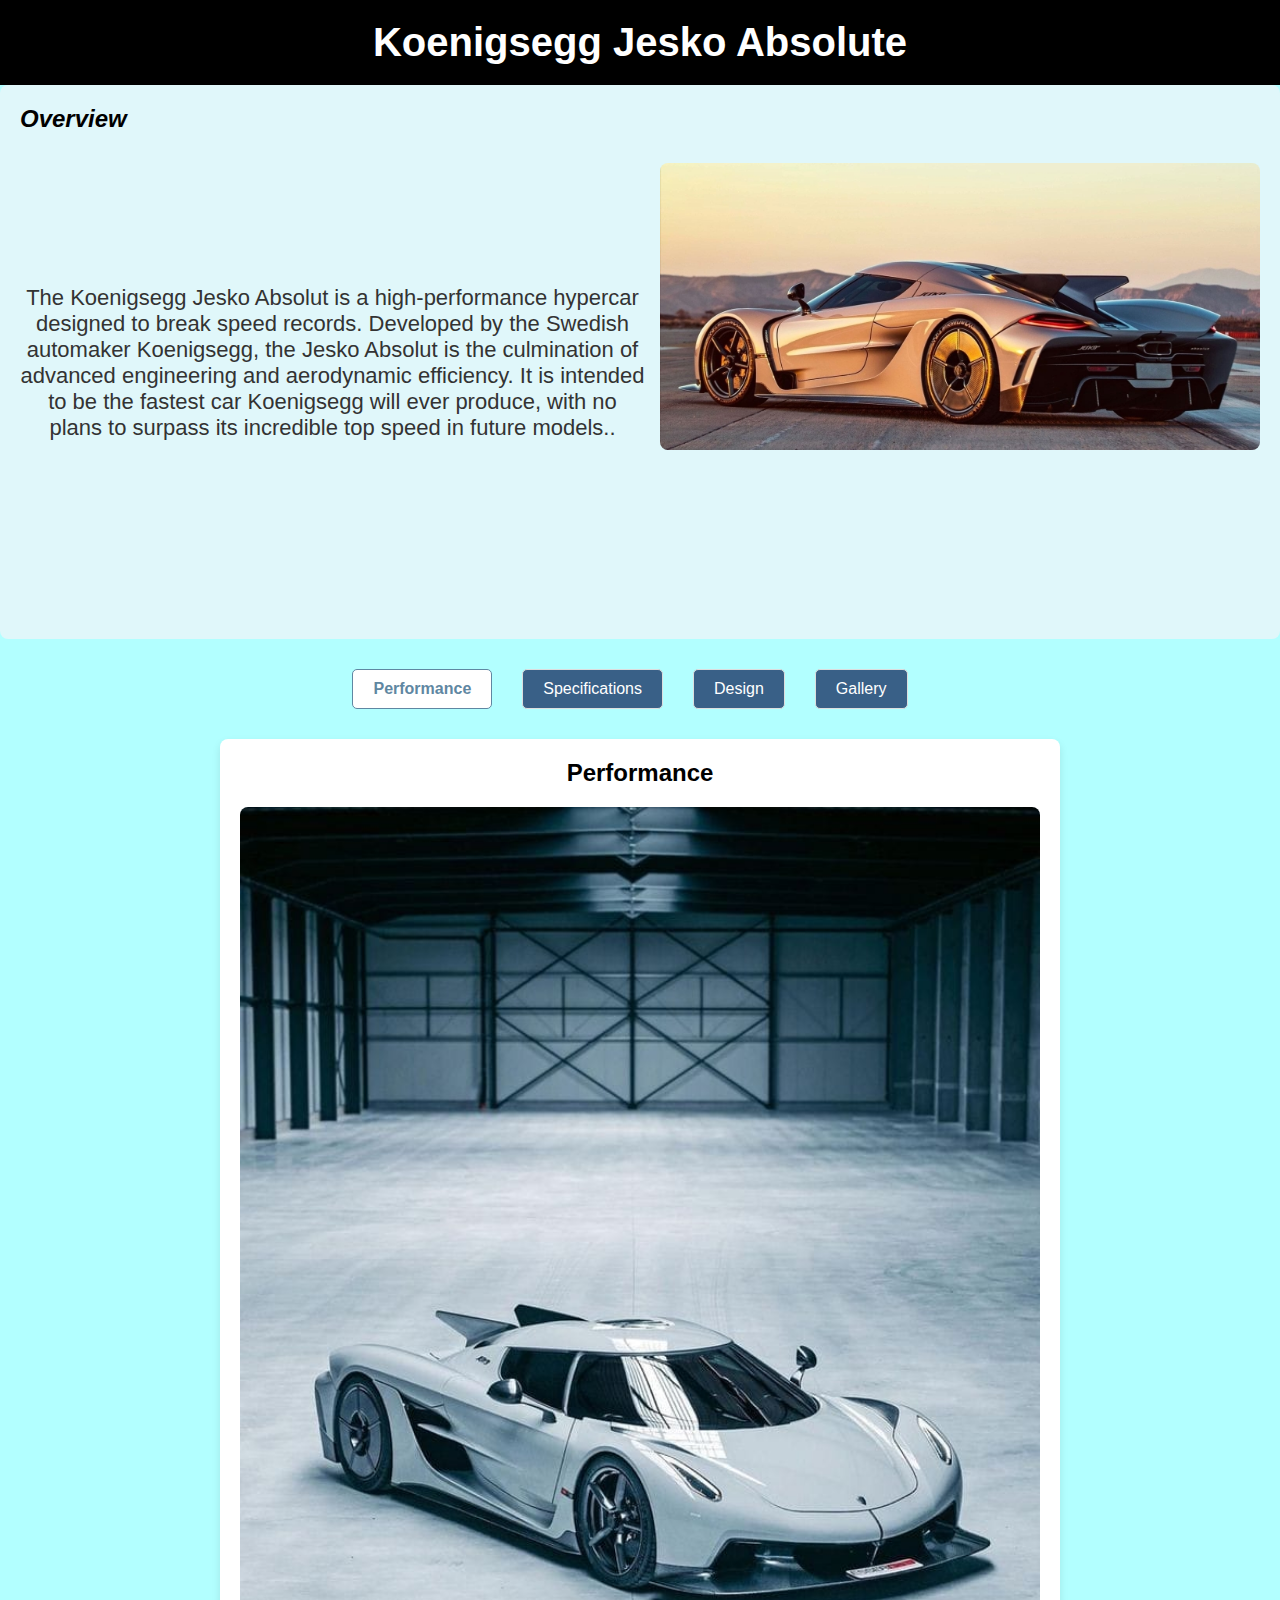
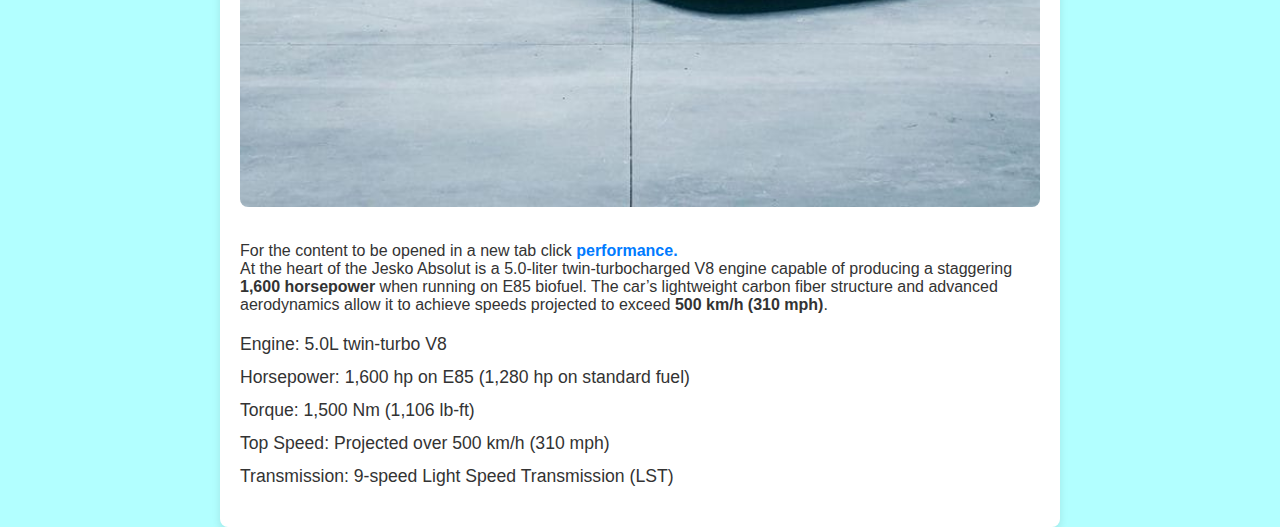
==== index.html @ 3ce00fed "Update index.html" ====
<!DOCTYPE html>
<html lang="en">
<head>
    <meta charset="UTF-8">
    <meta name="viewport" content="width=device-width, initial-scale=1.0">
    <title>Koenigsegg Jesko absolute</title>
    <link rel="icon" type="image/x-icon" href="icon.jpg">
    <style>
        /* Basic styling for tabs and content sections */
        .tabs {
            display: flex;
            cursor: pointer;
            padding: 10px;
            margin-bottom: 20px;
            border-radius: 8px;
            justify-content: center;
            gap: 10px;
        }

        .tab {
            margin-right: 20px;
            padding: 10px 20px;
            border: 1px solid #ddd;
            border-radius: 5px;
            background: #396087;
            color: white;
        }

        .tab.active {
            background-color: white;
            color: black;
            font-weight: bold;
            background-color: #fff;
            color: #5f87a2;
            border: 1px solid #5f87a2;
        }
       
        .tab:hover {
         background-color: #3c5a6e;
        }
        
        .content-section {
            display: none;
        }

        .content-section.active {
            display: block;
        }
        .image {
            float: right; /* or right */
            margin-left: 15px; /* space between image and text */
            width: 80%;
            max-width: 600px;
            border-radius: 8px;
            margin-top: 10px;
            display: block; /* Centers the image within the div */
        }

        .overview {
          background-color: #e0f7fa; /* Light background color for the overview section */
          padding: 20px;
          border-radius: 8px;
          margin-bottom: 20px;
          text-align: center;
        }
        .content-section {
          max-width: 800px;
          margin: 0 auto;
          padding: 20px;
          background-color: #fff;
          border-radius: 8px;
          box-shadow: 0 4px 8px rgba(0, 0, 0, 0.1);

}
    </style>
    
    </style>
    
    <link rel="stylesheet" href="styles.css">

</head>
<body>

    <header>
        <h1>Koenigsegg Jesko Absolute</h1>
    </header>

    <div class="overview">
        <h2 style="text-align: left; font-style: italic;">Overview</h2>
        <img src="overview.jpg" alt="jesko absolut" class="image">
        <p style="font-size: 22px;"> <br>
            <br>
            <br>
            <br>
            <br>
            The Koenigsegg Jesko Absolut is a high-performance hypercar designed to break speed records. 
            Developed by the Swedish automaker Koenigsegg, the Jesko Absolut is the culmination of advanced engineering and aerodynamic efficiency. 
            It is intended to be the fastest car Koenigsegg will ever produce, with no plans to surpass its incredible top speed in future models..
            <br>
            <br>
            <br>
            <br>
            <br>
            <br>
            <br>
        </p>
    </div>
    
    <!-- Tabs -->
    <div class="tabs">
        <div id="tab-Performance" class="tab active" onclick="showContent('Performance')">Performance</div>
        <div id="tab-Specifications" class="tab" onclick="showContent('Specifications')">Specifications</div>
        <div id="tab-Design" class="tab" onclick="showContent('Design')">Design</div>
        <div id="tab-Gallery" class="tab" onclick="showContent('Gallery')">Gallery</div>
    </div>
    
    
    <!-- Content Sections -->
    <div id="content-Performance" class="content-section active">
        <h2>Performance</h2>
        <img src="1.jpg" alt="jesko back" width="500" height="333" style="position: relative; top: 0px; left: center">
        <p>For the content to be opened in a new tab click <a href="performance.html">performance.</a> 
            <br>
            At the heart of the Jesko Absolut is a 5.0-liter twin-turbocharged V8 engine 
            capable of producing a staggering <strong>1,600 horsepower</strong> when running on E85 biofuel. 
            The car’s lightweight carbon fiber structure and advanced aerodynamics
            allow it to achieve speeds projected to exceed <strong>500 km/h (310 mph)</strong>.
            
            <ul>
              <li>Engine: 5.0L twin-turbo V8</li>
              <li>Horsepower: 1,600 hp on E85 (1,280 hp on standard fuel)</li>
              <li>Torque: 1,500 Nm (1,106 lb-ft)</li>
              <li>Top Speed: Projected over 500 km/h (310 mph)</li>
              <li>Transmission: 9-speed Light Speed Transmission (LST)</li>
            </ul>
        </p>
    </div>

    <div id="content-Specifications" class="content-section">
        <h2>Specifications</h2>
        <img src="1.jpg" alt="jesko back" width="500" height="333" style="position: relative; top: 0px; left: center">
        <p> For the content to be opened in a new tab click <a href="specifications.html">Specifications.</a> 
            <br>
           Below are some key specifications that highlight the engineering prowess of the Koenigsegg Jesko Absolut:</p>
        <ul>
          <li>Engine Type: 5.0L twin-turbo V8</li>
          <li>Fuel Type: E85 Biofuel (alternative: standard gasoline)</li>
          <li>Power Output: 1,600 hp (E85), 1,280 hp (gasoline)</li>
          <li>Transmission: 9-speed Light Speed Transmission (LST)</li>
          <li>Torque: 1,500 Nm (1,106 lb-ft)</li>
          <li>Top Speed: Projected 500+ km/h (310 mph)</li>
          <li>Weight: 1,320 kg (2,910 lbs)</li>
        <li>Drag Coefficient: 0.278 Cd</li>
        </ul>
    </div>

    <div id="content-Design" class="content-section">
        <h2>Design</h2>
        <img src="1.jpg" alt="jesko back" width="500" height="333" style="position: relative; top: 0px; left: center">
        <p> For the content to be opened in a new tab click <a href="design.html">Design</a> 
            <br>
            The design of the Jesko Absolut is a masterclass in aerodynamic efficiency. Its long tail, smooth underbody
            and lack of large wings result in a drag coefficient of just <strong>0.278 Cd</strong>
            one of the lowest among hypercars. The car’s sleek profile and sharp lines minimize air resistance 
            while maintaining downforce at high speeds.
        </p>
        <ul>
          <li>Length: 4,610 mm (181.5 in)</li>
          <li>Width: 2,030 mm (79.9 in)</li>
          <li>Height: 1,210 mm (47.6 in)</li>
          <li>Weight: 1,320 kg (2,910 lbs)</li>
          <li>Drag Coefficient: 0.278 Cd</li>
       </ul>
    </div>

    <div id="content-Gallery" class="content-section">
        <h2>Gallery</h2>
        <img src="1.jpg" alt="jesko back" width="500" height="333" style="position: relative; top: 0px; left: center">
        <p> per vedere più immagini click <a href="gallery.html"> qui.</a>
        </p>

    </div>

    <script>
        // JavaScript function to toggle content based on the selected tab
        function showContent(section) {
            // Remove active class from all tabs and content sections
            document.querySelectorAll('.tab').forEach(tab => tab.classList.remove('active'));
            document.querySelectorAll('.content-section').forEach(section => section.classList.remove('active'));

            // Add active class to the selected tab and content section
            document.getElementById(`tab-${section}`).classList.add('active');
            document.getElementById(`content-${section}`).classList.add('active');
        }
    </script>

</body>
</html>
---- styles.css ----
body {
         background-color: #B2FFFF;
         font-family: Arial, sans-serif;
         color: #333;
         margin: 0;
         padding: 0;
       }
        header {
        background-color: #000; /* Black background for header */
        padding: 20px 0;
        text-align: center;
       }

        header h1 {
        color: #fff; /* White text color for better contrast on black */
        margin: 0;
        font-size: 2.5em;
       }

h1 {
    font-size: 2.5em;
    color: black;
    text-align: center;
    margin: 20px 0;
}

h2 {
    color: black;
    text-align: center;
    font-size: 1.5em;
    margin-top: 0;
}

/* Tabs Styling */
.tab-container {
    display: flex;
    justify-content: center;
    gap: 10px;
    margin: 20px 0;
}

.tab-container button {
    background-color: #007bff;
    color: white;
    padding: 10px 20px;
    border: none;
    border-radius: 5px;
    cursor: pointer;
    font-size: 1em;
    transition: background-color 0.3s ease;
}

.tab-container button:hover {
    background-color: #0056b3;
}

.tab-container button.active {
    background-color: #0056b3;
}

/* Content Section */

.content-section img {
    width: 100%;
    height: auto;
    border-radius: 8px;
    margin-bottom: 15px;
}

.content-section ul {
    list-style-type: none;
    padding: 0;
}

.content-section ul li {
    font-size: 1.1em;
    line-height: 1.6;
    margin: 5px 0;
}

.content-section ul li strong {
    color: #333;
}

/* Link styling */
.content-section a {
    color: #007bff;
    text-decoration: none;
    font-weight: bold;
    transition: color 0.3s ease;
}

.content-section a:hover {
    color: #0056b3;
}

/* Footer styling */
footer {
    text-align: center;
    padding: 15px;
    background-color: #333;
    color: #fff;
    font-size: 0.9em;
    position: relative;
    bottom: 0;
    width: 100%;
}

/* Mobile Responsiveness */
@media (max-width: 768px) {
    h1 {
        font-size: 2em;
    }

    .tab-container button {
        font-size: 0.9em;
        padding: 8px 15px;
    }

    .content-section {
        padding: 15px;
    }
}
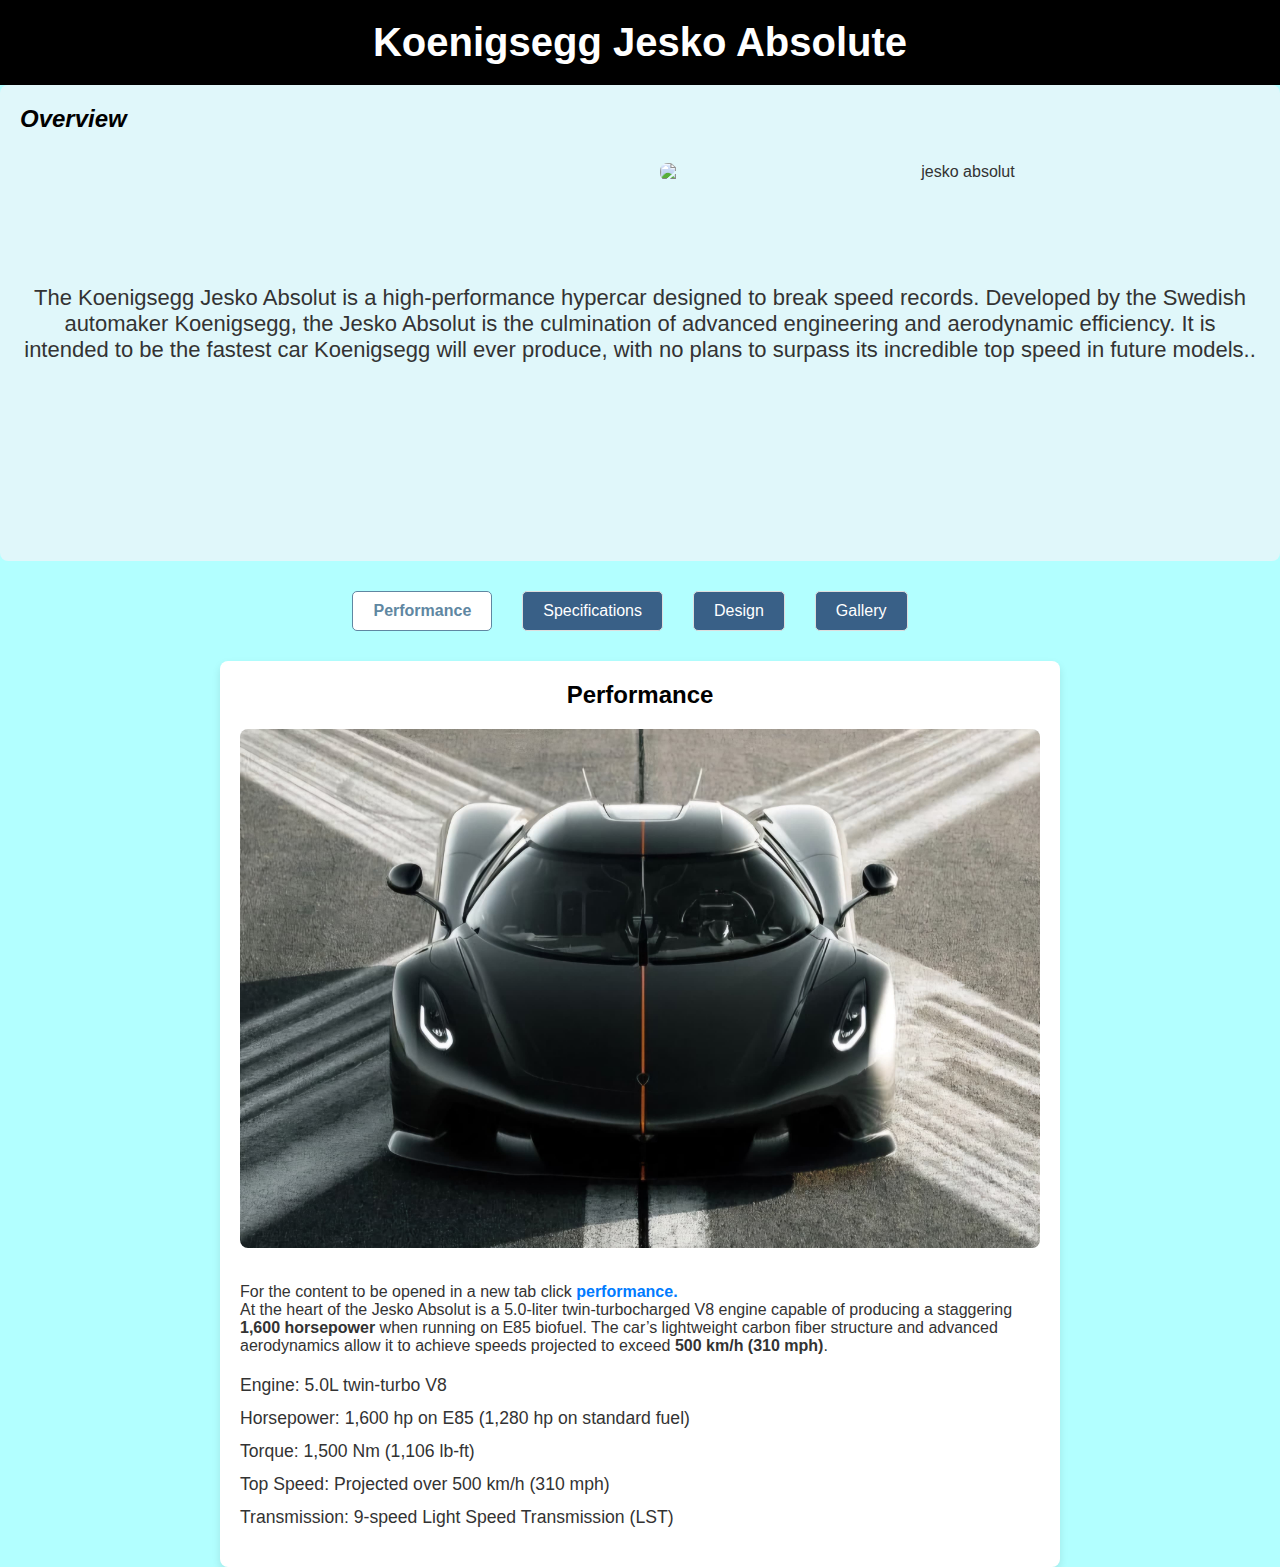
==== commit a09a2295: "Update index.html" ====
--- a/index.html
+++ b/index.html
@@ -87,7 +87,7 @@
 
     <div class="overview">
         <h2 style="text-align: left; font-style: italic;">Overview</h2>
-        <img src="overview.jpg" alt="jesko absolut" class="image">
+        <img src="https://th.bing.com/th/id/OIP._w2Z5a9RNHAjwckcZeoBiQHaEK?rs=1&pid=ImgDetMain" alt="jesko absolut" class="image">
         <p style="font-size: 22px;"> <br>
             <br>
             <br>
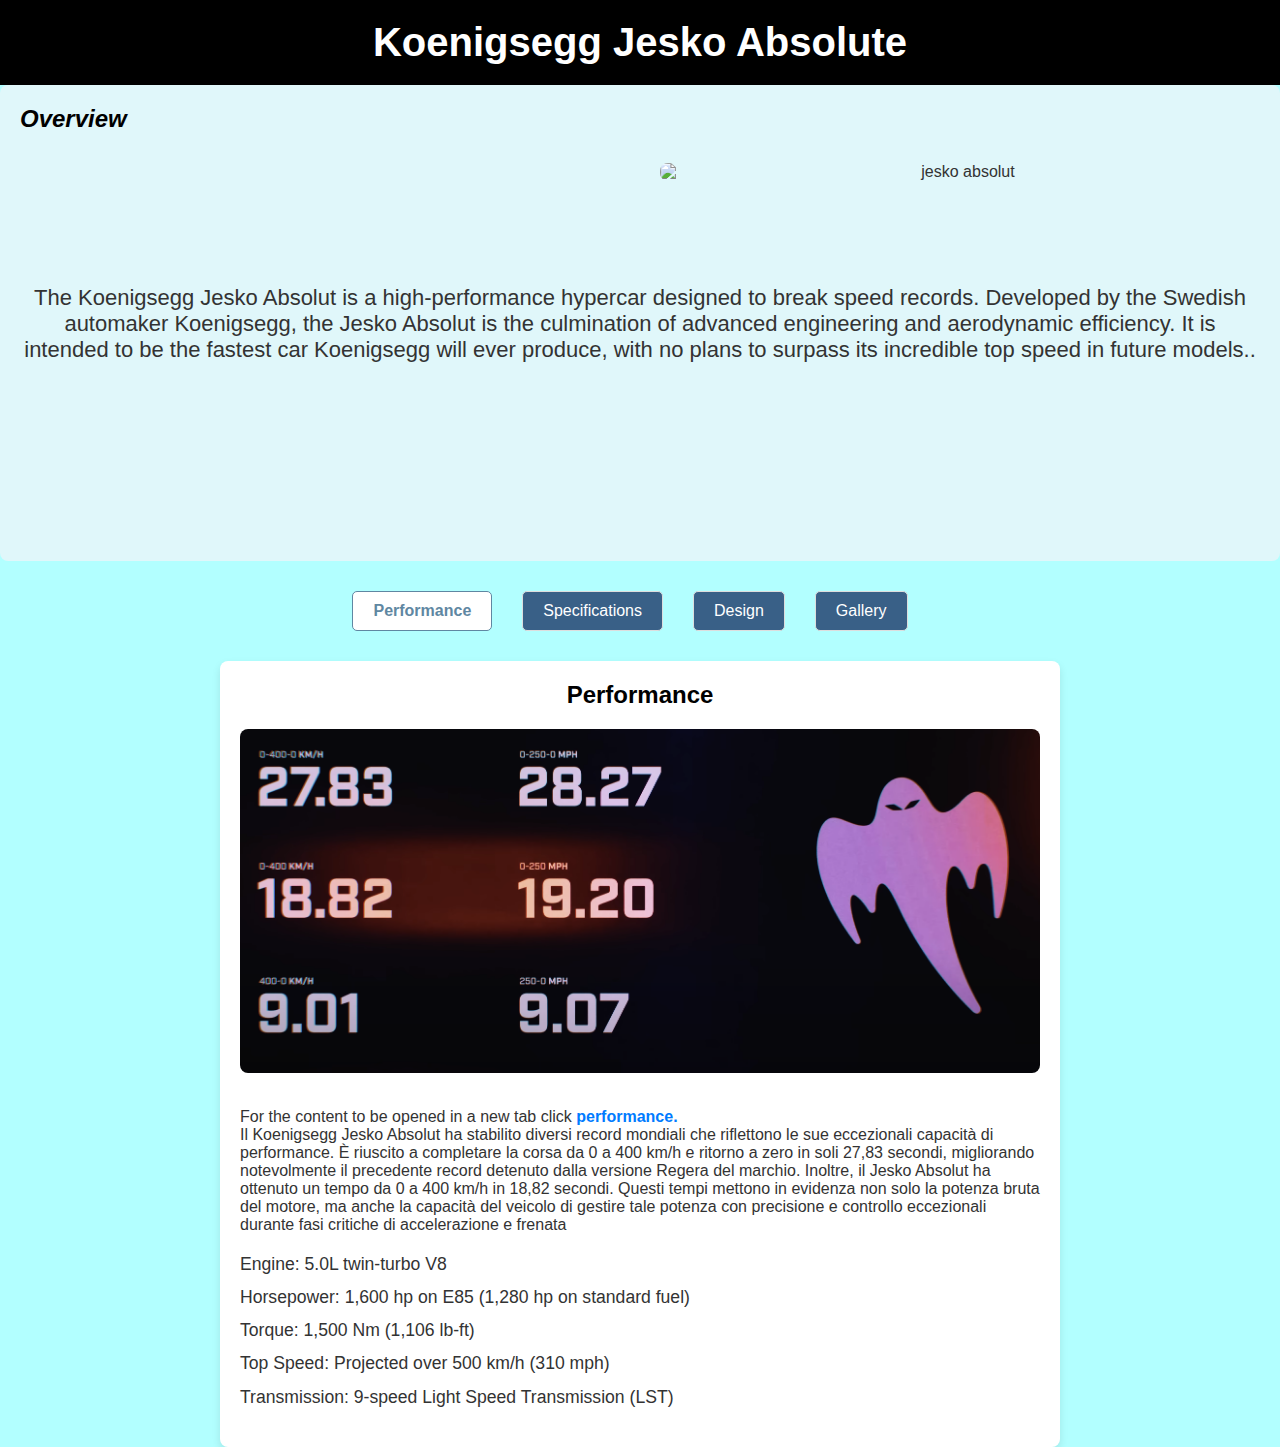
==== commit b7cc3a73: "Update index.html" ====
--- a/index.html
+++ b/index.html
@@ -118,13 +118,14 @@
     <!-- Content Sections -->
     <div id="content-Performance" class="content-section active">
         <h2>Performance</h2>
-        <img src="1.jpg" alt="jesko back" width="500" height="333" style="position: relative; top: 0px; left: center">
+        <img src="5.jpg" alt="jesko back" width="500" height="333" style="position: relative; top: 0px; left: center">
         <p>For the content to be opened in a new tab click <a href="performance.html">performance.</a> 
             <br>
-            At the heart of the Jesko Absolut is a 5.0-liter twin-turbocharged V8 engine 
-            capable of producing a staggering <strong>1,600 horsepower</strong> when running on E85 biofuel. 
-            The car’s lightweight carbon fiber structure and advanced aerodynamics
-            allow it to achieve speeds projected to exceed <strong>500 km/h (310 mph)</strong>.
+            Il Koenigsegg Jesko Absolut ha stabilito diversi record mondiali che riflettono le sue eccezionali capacità di performance. 
+            È riuscito a completare la corsa da 0 a 400 km/h e ritorno a zero in soli 27,83 secondi, migliorando notevolmente il precedente 
+            record detenuto dalla versione Regera del marchio. Inoltre, il Jesko Absolut ha ottenuto un tempo da 0 a 400 km/h in 18,82 secondi. 
+            Questi tempi mettono in evidenza non solo la potenza bruta del motore, ma anche la capacità del veicolo di gestire tale potenza con 
+            precisione e controllo eccezionali durante fasi critiche di accelerazione e frenata
             
             <ul>
               <li>Engine: 5.0L twin-turbo V8</li>
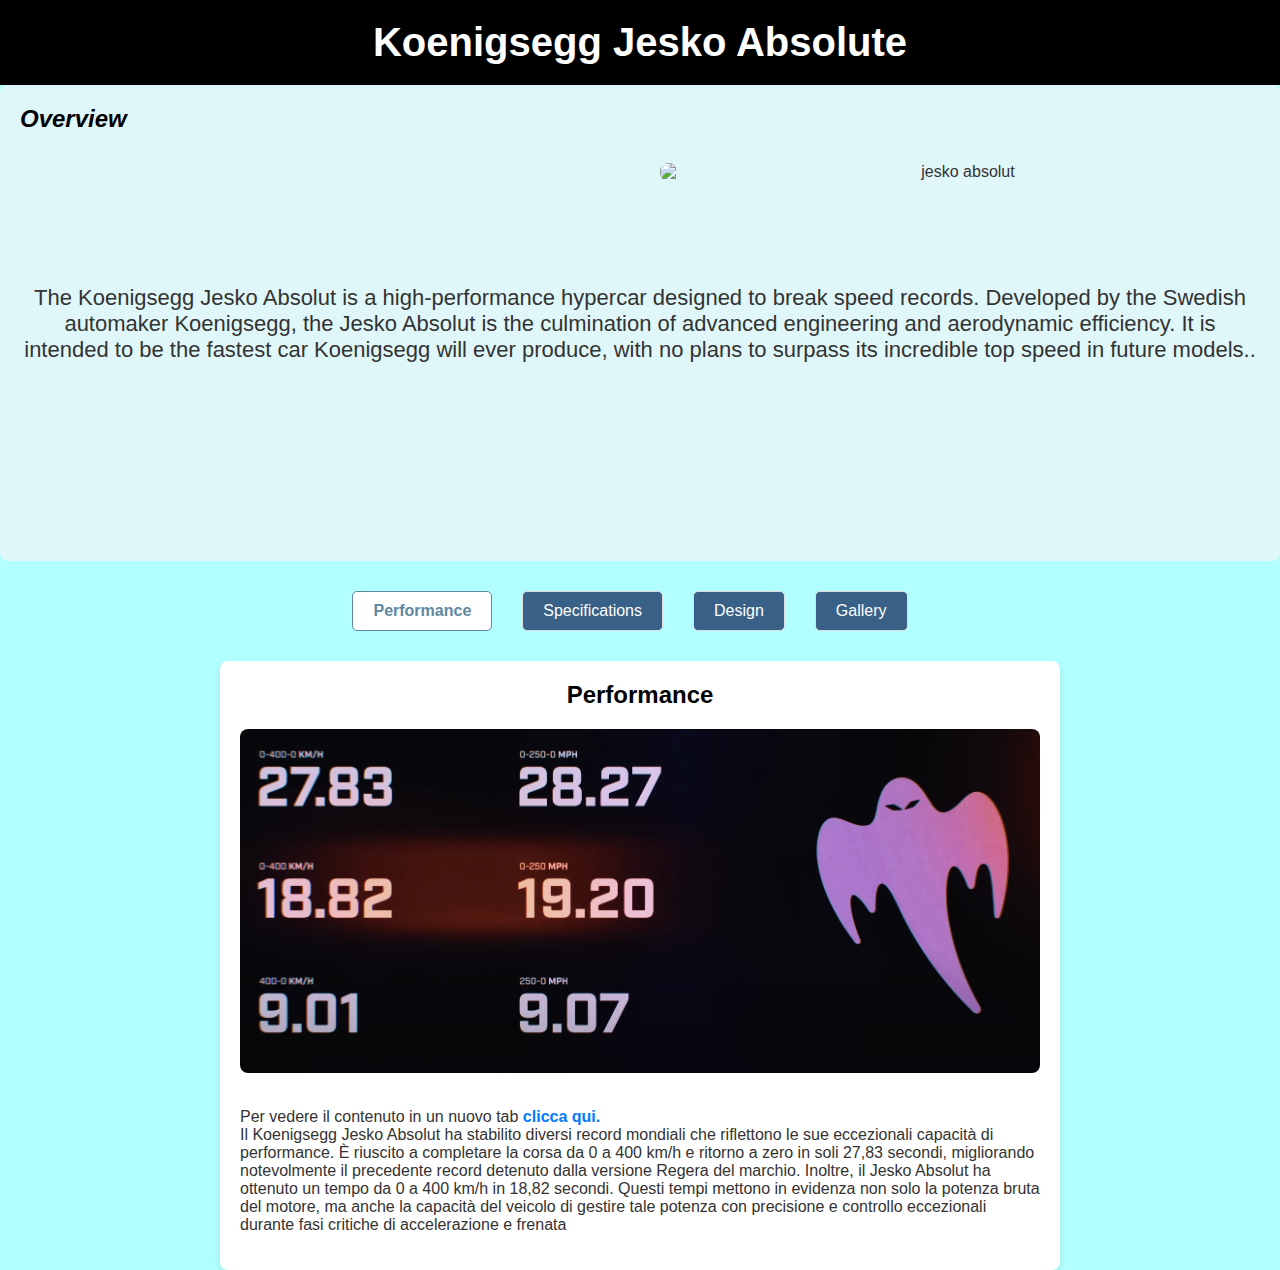
==== commit 8f95f747: "Update index.html" ====
--- a/index.html
+++ b/index.html
@@ -119,65 +119,87 @@
     <div id="content-Performance" class="content-section active">
         <h2>Performance</h2>
         <img src="5.jpg" alt="jesko back" width="500" height="333" style="position: relative; top: 0px; left: center">
-        <p>For the content to be opened in a new tab click <a href="performance.html">performance.</a> 
+        <p>Per vedere il contenuto in un nuovo tab <a href="performance.html">clicca qui.</a> 
             <br>
             Il Koenigsegg Jesko Absolut ha stabilito diversi record mondiali che riflettono le sue eccezionali capacità di performance. 
             È riuscito a completare la corsa da 0 a 400 km/h e ritorno a zero in soli 27,83 secondi, migliorando notevolmente il precedente 
             record detenuto dalla versione Regera del marchio. Inoltre, il Jesko Absolut ha ottenuto un tempo da 0 a 400 km/h in 18,82 secondi. 
             Questi tempi mettono in evidenza non solo la potenza bruta del motore, ma anche la capacità del veicolo di gestire tale potenza con 
             precisione e controllo eccezionali durante fasi critiche di accelerazione e frenata
-            
-            <ul>
-              <li>Engine: 5.0L twin-turbo V8</li>
-              <li>Horsepower: 1,600 hp on E85 (1,280 hp on standard fuel)</li>
-              <li>Torque: 1,500 Nm (1,106 lb-ft)</li>
-              <li>Top Speed: Projected over 500 km/h (310 mph)</li>
-              <li>Transmission: 9-speed Light Speed Transmission (LST)</li>
-            </ul>
         </p>
     </div>
 
     <div id="content-Specifications" class="content-section">
         <h2>Specifications</h2>
         <img src="1.jpg" alt="jesko back" width="500" height="333" style="position: relative; top: 0px; left: center">
-        <p> For the content to be opened in a new tab click <a href="specifications.html">Specifications.</a> 
-            <br>
-           Below are some key specifications that highlight the engineering prowess of the Koenigsegg Jesko Absolut:</p>
-        <ul>
-          <li>Engine Type: 5.0L twin-turbo V8</li>
-          <li>Fuel Type: E85 Biofuel (alternative: standard gasoline)</li>
-          <li>Power Output: 1,600 hp (E85), 1,280 hp (gasoline)</li>
-          <li>Transmission: 9-speed Light Speed Transmission (LST)</li>
-          <li>Torque: 1,500 Nm (1,106 lb-ft)</li>
-          <li>Top Speed: Projected 500+ km/h (310 mph)</li>
-          <li>Weight: 1,320 kg (2,910 lbs)</li>
-        <li>Drag Coefficient: 0.278 Cd</li>
+        <p> Per vedere il contenuto in un nuovo tab <a href="specifications.html">clicca qui</a> 
+            <br>
+         <h2>Motore</h2> 
+        <ul> 
+            <li>Motore: V8 Twin Turbo da 5.0 litri</li> 
+            <li>Potenza: 1280 cavalli a 7800 giri/min (1600 cavalli con E85)</li> 
+            <li>Coppia: 1000 Nm da 2700 a 6170 giri/min, massima di 1500 Nm a 5100 giri/min</li> 
+            <li>Compressione: 9.0:1</li> 
+        </ul> 
+        <h2>Prestazioni</h2> 
+        <ul> 
+            <li>Velocità massima: 480 km/h (298 mph)</li> 
+            <li>Accelerazione 0-100 km/h: Non specificata, ma estremamente veloce</li> 
+        </ul> 
+        <h2>Trasmissione</h2> 
+        <ul> 
+            <li>Cambio: 9 marce automatica Koenigsegg Light Speed Transmission (LST)</li> 
+        </ul> 
+        <h2>Aerodinamica</h2> 
+        <ul> 
+            <li>Coefficiente di resistenza (Cd): 0.278</li> 
+            <li>Aerofreni: Freni aerodinamici integrati</li> 
+        </ul> 
+        <h2>Telaio e Corpo</h2> 
+        <ul> 
+            <li>Telaio: Monoscocca in fibra di carbonio con rinforzi in alluminio</li> 
+            <li>Peso: 1390 kg</li> 
+            <li>Dimensioni: Lunghezza 484.5 cm, Larghezza 203.0 cm, Altezza 121.0 cm</li> 
+        </ul> 
+        <h2>Freni e Sospensioni</h2> 
+        <ul> 
+            <li>Freni anteriori: Dischi autoventilanti da 410 mm</li> 
+            <li>Freni posteriori: Dischi autoventilanti da 395 mm</li> 
+            <li>Sospensioni: Doppio braccio oscillante, ammortizzatori idraulici regolabili elettronicamente</li> 
+        </ul> 
+        <h2>Interni</h2> 
+        <ul> 
+            <li>Materiali: Pelle o Alcantara con cuciture contrastanti</li> 
+            <li>Sistema audio: Digitale con Apple CarPlay e caricatore induttivo per telefono</li> 
         </ul>
     </div>
 
     <div id="content-Design" class="content-section">
         <h2>Design</h2>
-        <img src="1.jpg" alt="jesko back" width="500" height="333" style="position: relative; top: 0px; left: center">
-        <p> For the content to be opened in a new tab click <a href="design.html">Design</a> 
-            <br>
-            The design of the Jesko Absolut is a masterclass in aerodynamic efficiency. Its long tail, smooth underbody
-            and lack of large wings result in a drag coefficient of just <strong>0.278 Cd</strong>
-            one of the lowest among hypercars. The car’s sleek profile and sharp lines minimize air resistance 
-            while maintaining downforce at high speeds.
+        <img src="7.jpg" alt="jesko" width="500" height="333" style="position: relative; top: 0px; left: center">
+        <p> Per vedere il contenuto in un nuovo tab <a href="design.html">clicca qui</a> 
+            <br>
+            Il design del Koenigsegg Jesko Absolut è un punto focale nel raggiungimento di queste prestazioni record. 
+            La vettura è stata progettata con un'enfasi significativa sulla riduzione della resistenza aerodinamica, permettendo così velocità massime superiori. 
+            Oltre al suo motore V8 biturbo di 1.578 cavalli, il Jesko Absolut incorpora tecnologie avanzate come un sistema avanzato di aerodinamica attiva e un cambio leggero e ultra-rapido. 
+            Queste caratteristiche sono complementate da un telaio in fibra di carbonio che offre sia leggerezza sia una rigidezza strutturale che contribuisce alla stabilità del veicolo ad alte velocità. 
+            L'auto viene mantenuta il più vicino possibile alle condizioni di consegna, escludendo modifiche significative che potrebbero alterare la sua conformità come auto di produzione standard.
+            <br>
+            Trovate sotto alcune misure del miracolo ingegneristico.
         </p>
         <ul>
-          <li>Length: 4,610 mm (181.5 in)</li>
-          <li>Width: 2,030 mm (79.9 in)</li>
-          <li>Height: 1,210 mm (47.6 in)</li>
-          <li>Weight: 1,320 kg (2,910 lbs)</li>
-          <li>Drag Coefficient: 0.278 Cd</li>
+          <li>Lunghezza: 4,610 mm (181.5 in)</li>
+          <li>Larghezza: 2,030 mm (79.9 in)</li>
+          <li>Altezza: 1,210 mm (47.6 in)</li>
+          <li>Massa: 1,320 kg (2,910 lbs)</li>
+          <li>Peso massimo di down force a velocità elevata: 150 kg</li>
        </ul>
     </div>
 
     <div id="content-Gallery" class="content-section">
         <h2>Gallery</h2>
         <img src="1.jpg" alt="jesko back" width="500" height="333" style="position: relative; top: 0px; left: center">
-        <p> per vedere più immagini click <a href="gallery.html"> qui.</a>
+        <p> per vedere più immagini <a href="gallery.html">clicca qui.</a>
         </p>
 
     </div>
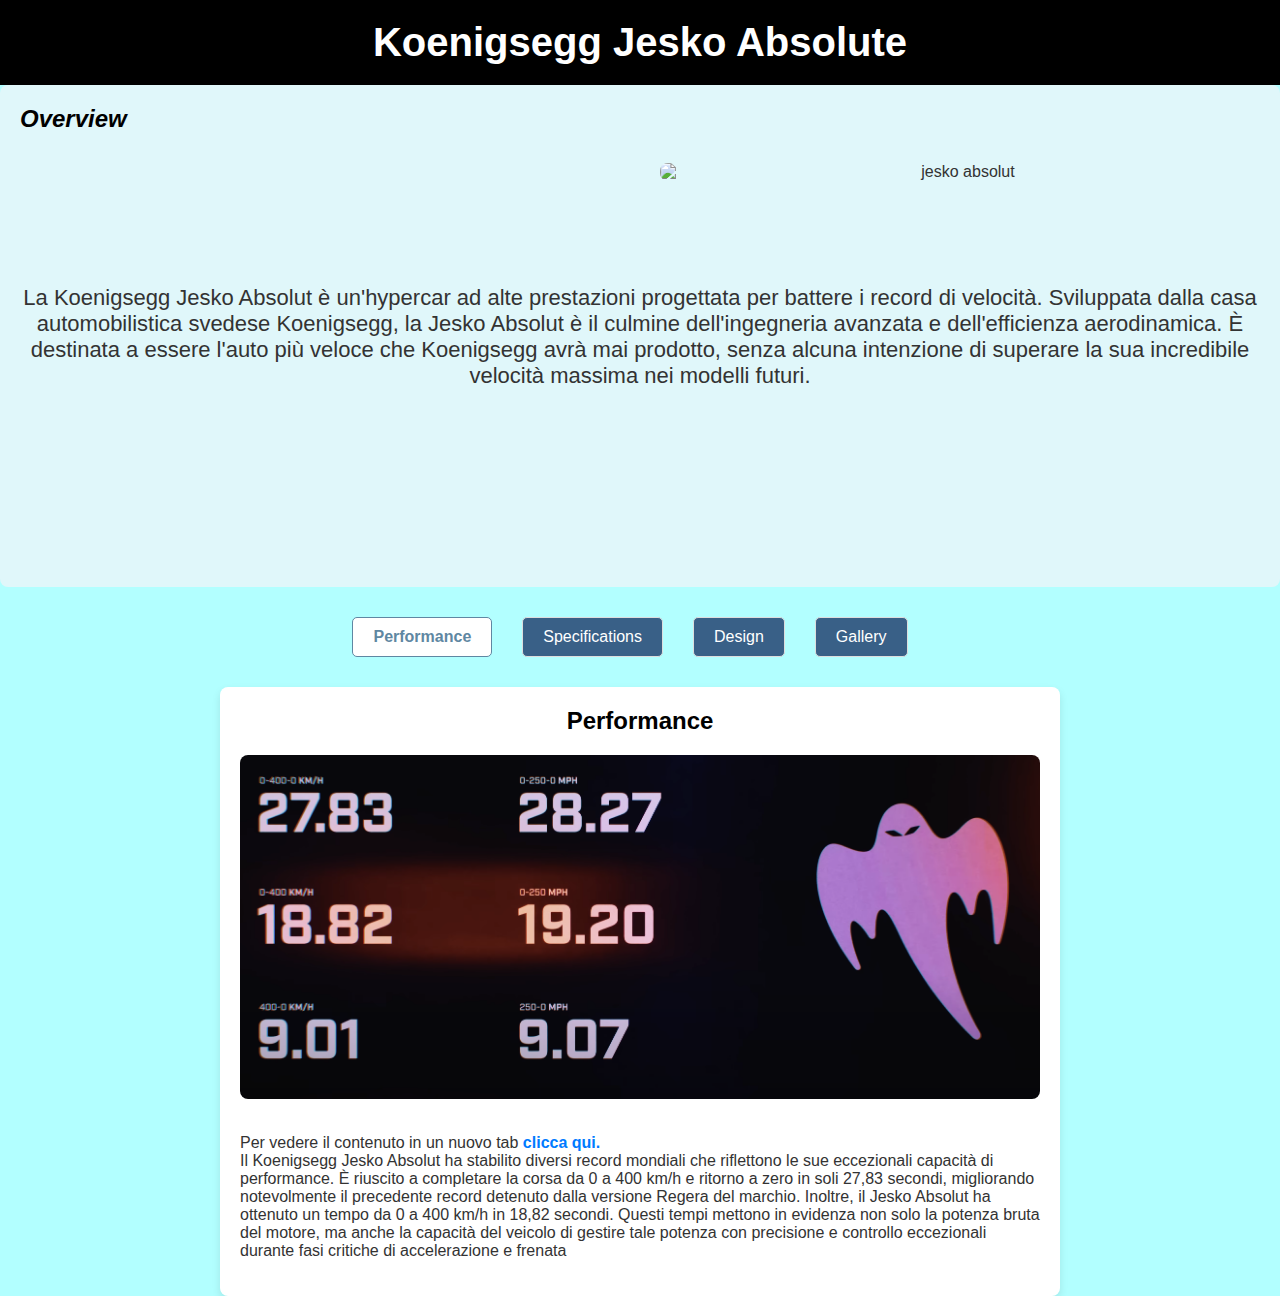
==== commit f3ddc5b7: "Update index.html" ====
--- a/index.html
+++ b/index.html
@@ -93,9 +93,10 @@
             <br>
             <br>
             <br>
-            The Koenigsegg Jesko Absolut is a high-performance hypercar designed to break speed records. 
-            Developed by the Swedish automaker Koenigsegg, the Jesko Absolut is the culmination of advanced engineering and aerodynamic efficiency. 
-            It is intended to be the fastest car Koenigsegg will ever produce, with no plans to surpass its incredible top speed in future models..
+            La Koenigsegg Jesko Absolut è un'hypercar ad alte prestazioni progettata per battere i record di velocità.
+            Sviluppata dalla casa automobilistica svedese Koenigsegg, la Jesko Absolut è il culmine dell'ingegneria 
+            avanzata e dell'efficienza aerodinamica. È destinata a essere l'auto più veloce che Koenigsegg avrà mai prodotto, 
+            senza alcuna intenzione di superare la sua incredibile velocità massima nei modelli futuri.
             <br>
             <br>
             <br>
@@ -198,7 +199,7 @@
 
     <div id="content-Gallery" class="content-section">
         <h2>Gallery</h2>
-        <img src="1.jpg" alt="jesko back" width="500" height="333" style="position: relative; top: 0px; left: center">
+        <img src="6.jpg" alt="jesko back" width="500" height="333" style="position: relative; top: 0px; left: center">
         <p> per vedere più immagini <a href="gallery.html">clicca qui.</a>
         </p>
 
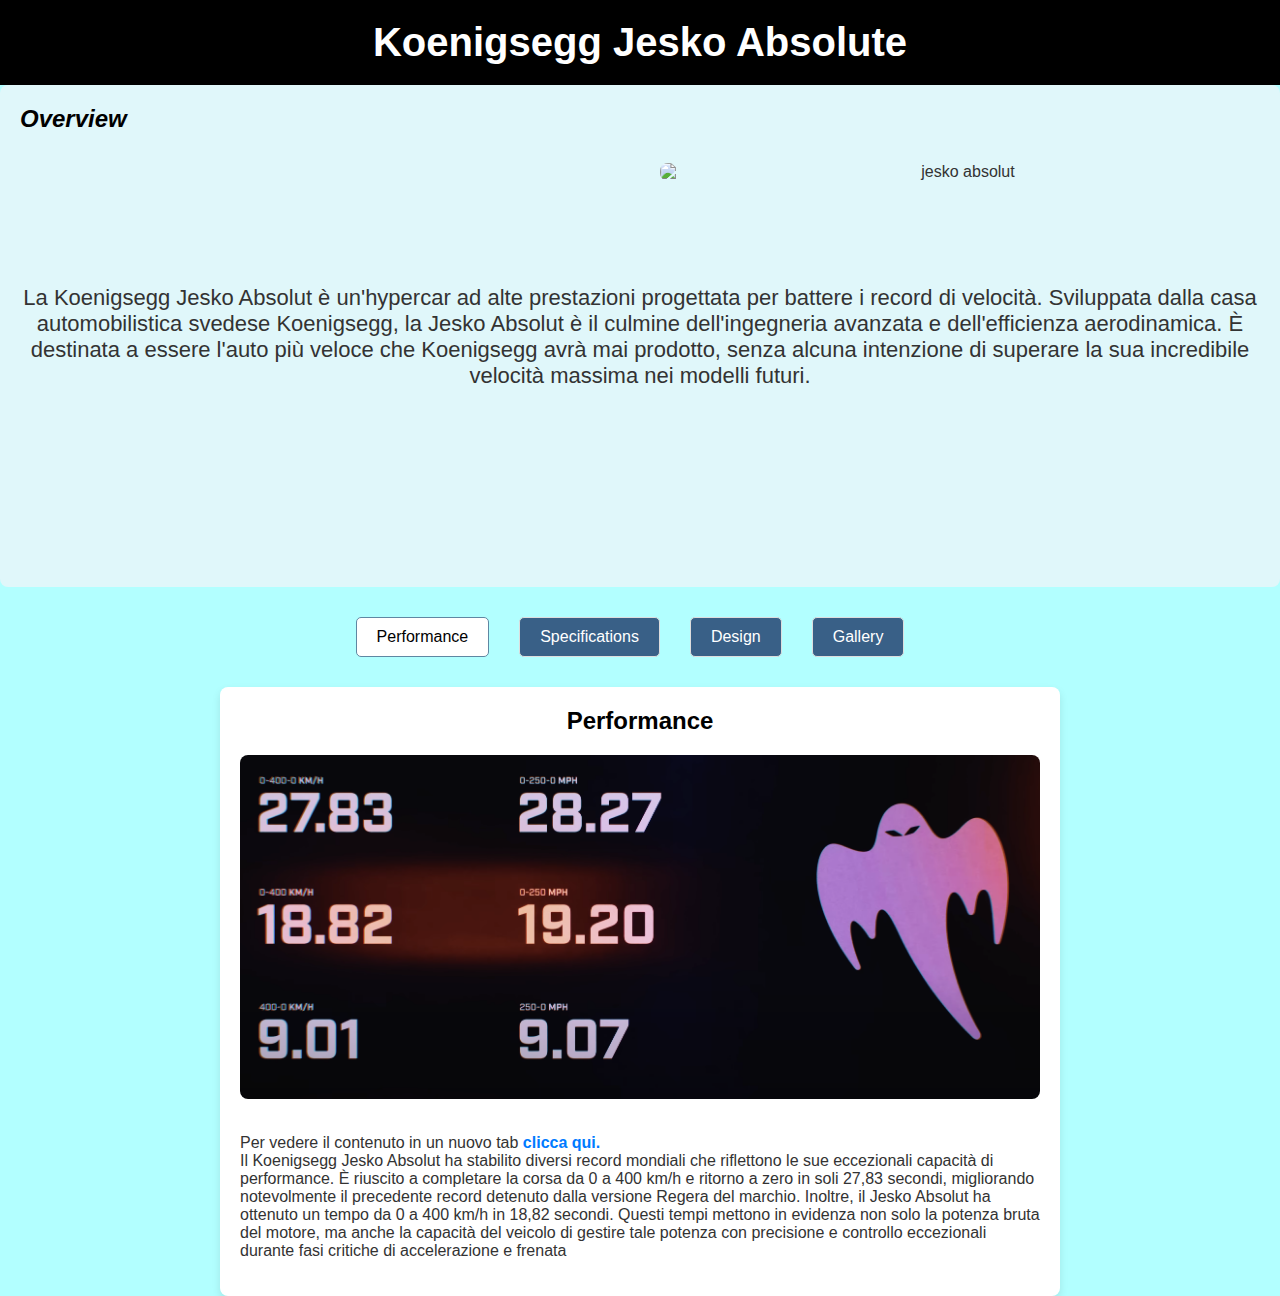
==== commit aeda01f2: "Update index.html" ====
--- a/index.html
+++ b/index.html
@@ -5,77 +5,6 @@
     <meta name="viewport" content="width=device-width, initial-scale=1.0">
     <title>Koenigsegg Jesko absolute</title>
     <link rel="icon" type="image/x-icon" href="icon.jpg">
-    <style>
-        /* Basic styling for tabs and content sections */
-        .tabs {
-            display: flex;
-            cursor: pointer;
-            padding: 10px;
-            margin-bottom: 20px;
-            border-radius: 8px;
-            justify-content: center;
-            gap: 10px;
-        }
-
-        .tab {
-            margin-right: 20px;
-            padding: 10px 20px;
-            border: 1px solid #ddd;
-            border-radius: 5px;
-            background: #396087;
-            color: white;
-        }
-
-        .tab.active {
-            background-color: white;
-            color: black;
-            font-weight: bold;
-            background-color: #fff;
-            color: #5f87a2;
-            border: 1px solid #5f87a2;
-        }
-       
-        .tab:hover {
-         background-color: #3c5a6e;
-        }
-        
-        .content-section {
-            display: none;
-        }
-
-        .content-section.active {
-            display: block;
-        }
-        .image {
-            float: right; /* or right */
-            margin-left: 15px; /* space between image and text */
-            width: 80%;
-            max-width: 600px;
-            border-radius: 8px;
-            margin-top: 10px;
-            display: block; /* Centers the image within the div */
-        }
-
-        .overview {
-          background-color: #e0f7fa; /* Light background color for the overview section */
-          padding: 20px;
-          border-radius: 8px;
-          margin-bottom: 20px;
-          text-align: center;
-        }
-        .content-section {
-          max-width: 800px;
-          margin: 0 auto;
-          padding: 20px;
-          background-color: #fff;
-          border-radius: 8px;
-          box-shadow: 0 4px 8px rgba(0, 0, 0, 0.1);
-
-}
-    </style>
-    
-    </style>
-    
     <link rel="stylesheet" href="styles.css">
 
 </head>
--- a/styles.css
+++ b/styles.css
@@ -1,21 +1,95 @@
+
+        /* Basic styling for tabs and content sections */
+ .tabs {
+   display: flex;
+   cursor: pointer;  
+   padding: 10px;
+   margin-bottom: 20px;
+   border-radius: 8px;
+   justify-content: center;
+    gap: 10px;
+}
+
+ .tab {
+    margin-right: 20px;
+    padding: 10px 20px;
+    border: 1px solid #ddd;
+    border-radius: 5px;
+    background: #396087;
+    color: white;
+ }
+
+.tab.active {
+ background-color: white;
+ color: black;
+ ont-weight: bold;
+ background-color: #fff;
+ olor: #5f87a2;
+ border: 1px solid #5f87a2;
+}
+       
+.tab:hover {
+ background-color: #3c5a6e;
+}
+        
+.content-section {
+ display: none;
+}
+
+.content-section.active {
+ display: block;
+}
+
+.image {
+ float: right; /* or right */
+ margin-left: 15px; /* space between image and text */
+ width: 80%;
+ max-width: 600px;
+ border-radius: 8px;
+ margin-top: 10px;
+display: block; /* Centers the image within the div */
+}
+
+ .overview {
+  background-color: #e0f7fa; /* Light background color for the overview section */
+  padding: 20px;
+  border-radius: 8px;
+  margin-bottom: 20px;
+  text-align: center;
+}
+
+.content-section {
+  max-width: 800px;
+  margin: 0 auto;
+  padding: 20px;
+  background-color: #fff;
+  border-radius: 8px;
+  box-shadow: 0 4px 8px rgba(0, 0, 0, 0.1);
+
+}
+
+
+
+/*zzzzzzzzzzzzzzzzzzzzzzzzzzzzzzzzzzzzzzzzzzzzzzzzzzzzzzzzzzzzzzzzzzzzzzzzzzzzzzzzzzzzz*/
 body {
-         background-color: #B2FFFF;
-         font-family: Arial, sans-serif;
-         color: #333;
-         margin: 0;
-         padding: 0;
-       }
-        header {
-        background-color: #000; /* Black background for header */
-        padding: 20px 0;
-        text-align: center;
-       }
+ background-color: #B2FFFF;
+ font-family: Arial, sans-serif;
+ color: #333;
+ margin: 0;
+ padding: 0;
+}
 
-        header h1 {
-        color: #fff; /* White text color for better contrast on black */
-        margin: 0;
-        font-size: 2.5em;
-       }
+header {
+background-color: #000; /* Black background for header */
+padding: 20px 0;
+text-align: center;
+}
+
+header h1 {
+color: #fff; /* White text color for better contrast on black */
+margin: 0;
+font-size: 2.5em;
+}
 
 h1 {
     font-size: 2.5em;
